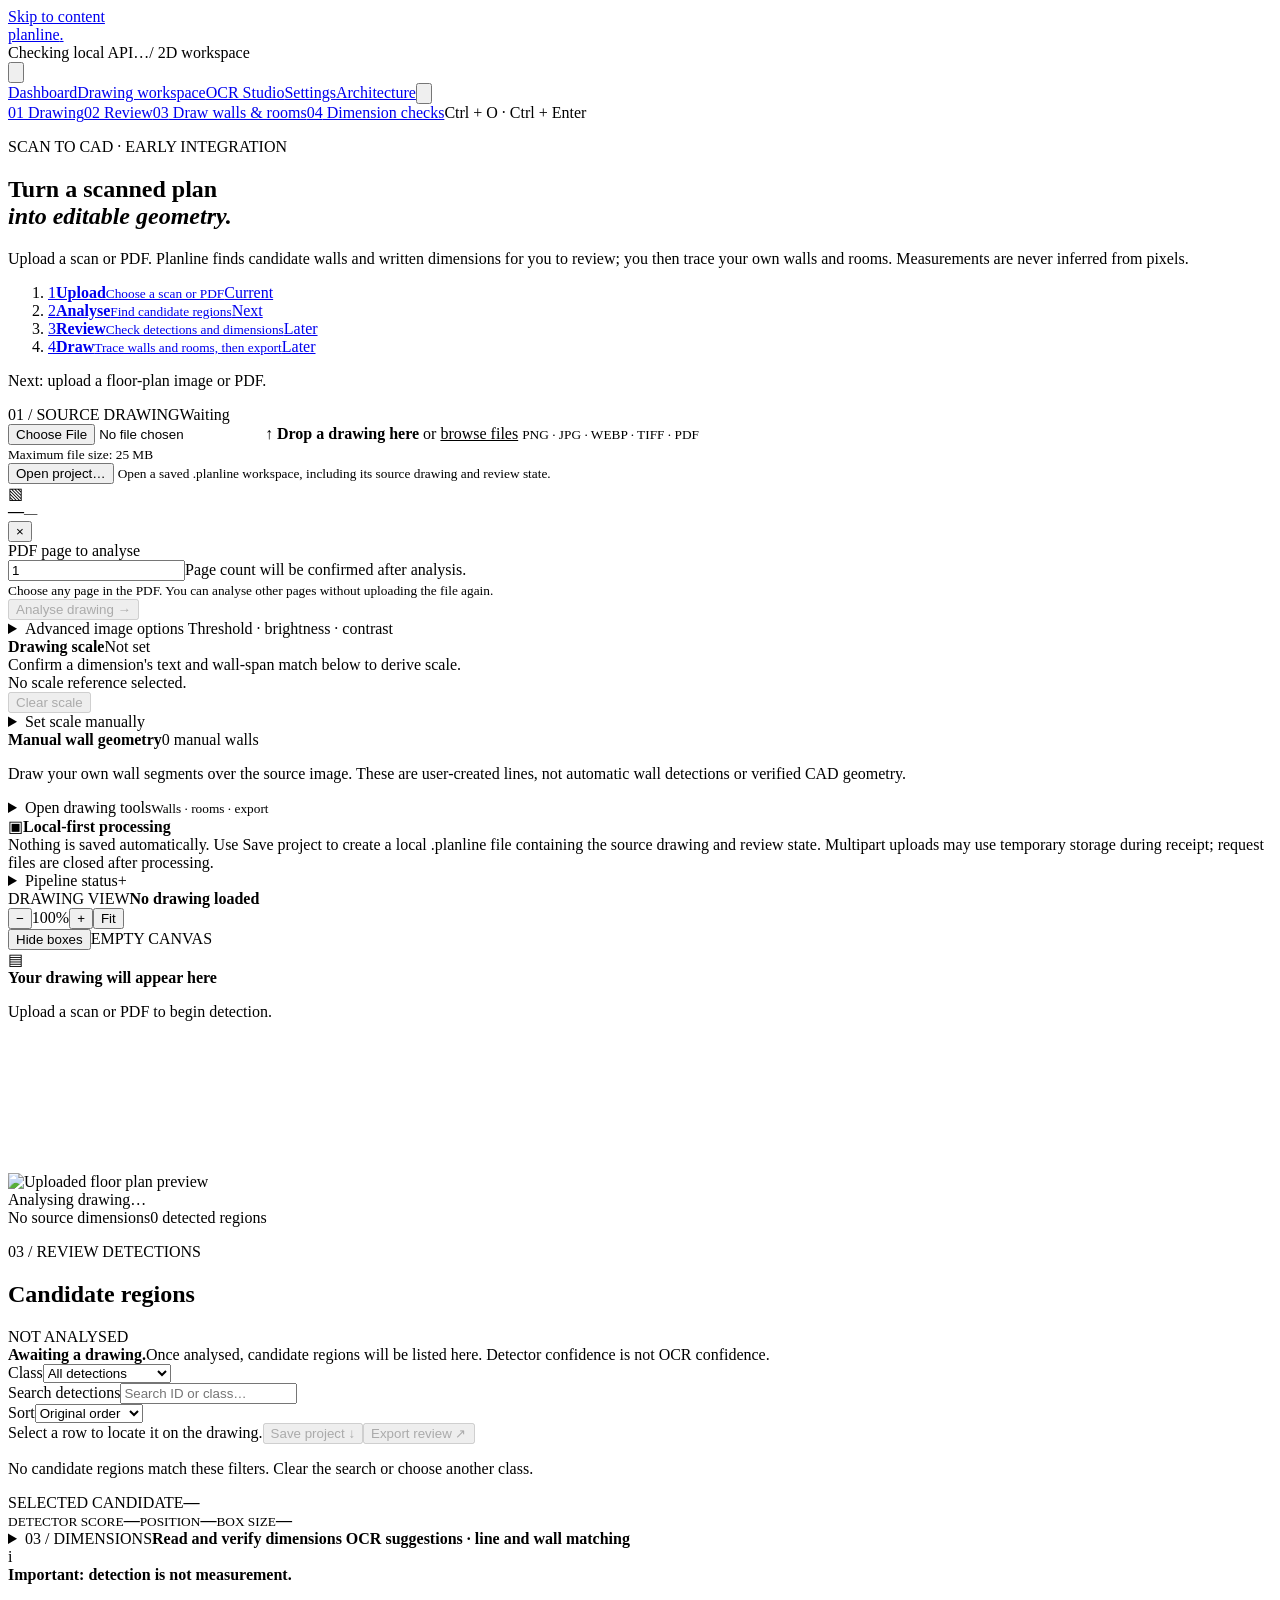
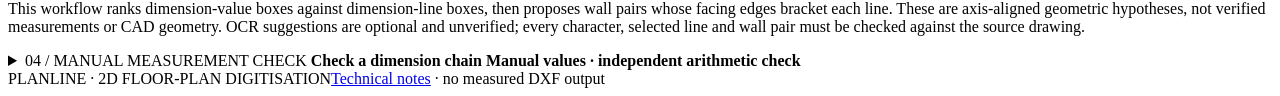
==== web/index.html @ 62b1f318 "ui: align drawing typography and browser theme colour" ====
<!doctype html>
<html lang="en" data-theme="dark">
<head>
  <meta charset="utf-8">
  <meta name="viewport" content="width=device-width, initial-scale=1">
  <meta name="theme-color" content="#151c17">
  <meta name="description" content="Planline drawing workspace: inspect floor-plan scans, review candidate detections, verify dimensions and create manual 2D geometry.">
  <meta name="color-scheme" content="dark light">
  <link rel="icon" type="image/svg+xml" href="/icon.svg">
  <link rel="preconnect" href="https://fonts.googleapis.com">
  <link rel="preconnect" href="https://fonts.gstatic.com" crossorigin>
  <link href="https://fonts.googleapis.com/css2?family=DM+Mono:wght@400;500&family=Manrope:wght@400;500;600;700;800&display=swap" rel="stylesheet">
  <title>Planline — Floor-plan digitiser</title>
<script>
  try {
    document.documentElement.dataset.theme = localStorage.getItem("planline-theme-v2") === "light" ? "light" : "dark";
  } catch (_) {
    document.documentElement.dataset.theme = "dark";
  }
</script>
    <link rel="stylesheet" href="/styles.css">
  <script src="/theme.js" defer></script>
  <script src="/app.js" defer></script>
</head>
<body data-page="drawing">
  <a class="skip-link" href="#mainContent">Skip to content</a>
  <header class="topbar">
    <a class="brand" href="/" aria-label="Planline dashboard"><img class="brand-mark" src="/icon.svg" alt=""><span>planline<span class="brand-dot">.</span></span></a>
    <div class="top-meta"><span class="local-dot" id="apiDot"></span><span id="apiStatus">Checking local API…</span><span class="divider">/</span> 2D workspace</div>
    <button class="nav-menu-toggle" type="button" aria-label="Open navigation" aria-expanded="false" aria-controls="primaryNavigation"><svg viewBox="0 0 24 24" aria-hidden="true"><path d="M4 7h16M4 12h16M4 17h16"/></svg></button>
    <nav class="top-links" id="primaryNavigation" aria-label="Primary navigation"><a class="repo-link" href="/dashboard">Dashboard</a><a class="repo-link active" href="/drawing" aria-current="page">Drawing workspace</a><a class="repo-link" href="/ocr">OCR Studio</a><a class="repo-link" href="/settings">Settings</a><a class="repo-link" href="/architecture">Architecture</a><button id="themeToggle" class="toolbar-button theme-toggle" type="button" aria-label="Switch theme" title="Switch theme" aria-pressed="false"><svg viewBox="0 0 24 24" aria-hidden="true" focusable="false"><path d="M20.2 15.1A8.5 8.5 0 0 1 8.9 3.8 8.7 8.7 0 1 0 20.2 15.1Z"/></svg></button></nav>
  </header>
  <main id="mainContent">
    <nav class="workspace-nav" aria-label="Workspace sections"><a class="workspace-nav-item active" href="#sourceDrawing"><span>01</span> Drawing</a><a class="workspace-nav-item" href="#candidateReview"><span>02</span> Review</a><a class="workspace-nav-item" href="#manualGeometry"><span>03</span> Draw walls &amp; rooms</a><a class="workspace-nav-item" href="#chainChecker"><span>04</span> Dimension checks</a><span class="workspace-nav-hint">Ctrl + O · Ctrl + Enter</span></nav>
    <section class="intro">
      <div><p class="eyebrow">SCAN TO CAD · EARLY INTEGRATION</p><h1>Turn a scanned plan<br><em>into editable geometry.</em></h1></div>
      <p class="intro-copy">Upload a scan or PDF. Planline finds candidate walls and written dimensions for you to review; you then trace your own walls and rooms. Measurements are never inferred from pixels.</p>
    </section>

    <section class="workflow-guide" aria-label="Drawing workflow">
      <ol class="workflow-steps">
        <li><a class="workflow-step is-active" data-step="upload" href="#sourceDrawing" aria-current="step"><span class="workflow-step-number">1</span><span class="workflow-step-copy"><strong>Upload</strong><small>Choose a scan or PDF</small></span><span class="workflow-step-state">Current</span></a></li>
        <li><a class="workflow-step" data-step="analyse" href="#analyzeButton"><span class="workflow-step-number">2</span><span class="workflow-step-copy"><strong>Analyse</strong><small>Find candidate regions</small></span><span class="workflow-step-state">Next</span></a></li>
        <li><a class="workflow-step" data-step="review" href="#candidateReview"><span class="workflow-step-number">3</span><span class="workflow-step-copy"><strong>Review</strong><small>Check detections and dimensions</small></span><span class="workflow-step-state">Later</span></a></li>
        <li><a class="workflow-step" data-step="draw" href="#manualGeometry"><span class="workflow-step-number">4</span><span class="workflow-step-copy"><strong>Draw</strong><small>Trace walls and rooms, then export</small></span><span class="workflow-step-state">Later</span></a></li>
      </ol>
      <p class="workflow-next" id="workflowNext" aria-live="polite">Next: upload a floor-plan image or PDF.</p>
    </section>

    <section class="workspace">
      <aside class="sidebar" id="sourceDrawing">
        <div class="panel-heading"><span>01 / SOURCE DRAWING</span><span class="step-state" id="sourceState">Waiting</span></div>
        <label class="dropzone" id="dropzone" for="fileInput">
          <input id="fileInput" type="file" accept=".png,.jpg,.jpeg,.webp,.tif,.tiff,.pdf,image/*,application/pdf">
          <span class="upload-icon">↑</span>
          <strong>Drop a drawing here</strong>
          <span>or <u>browse files</u></span>
          <small>PNG · JPG · WEBP · TIFF · PDF<br>Maximum file size: 25 MB</small>
        </label>
        <div class="project-controls">
          <button id="openProject" class="toolbar-button" type="button">Open project…</button>
          <input id="projectInput" type="file" accept=".planline,.json,application/json" hidden>
          <small>Open a saved .planline workspace, including its source drawing and review state.</small>
        </div>
        <div class="file-card hidden" id="fileCard"><div class="file-icon">▧</div><div class="file-info"><strong id="fileName">—</strong><small id="fileMeta">—</small></div><button id="removeFile" class="icon-button" type="button" aria-label="Remove drawing">×</button></div>
        <div class="pdf-page-control hidden" id="pdfPageControl">
          <label for="pdfPageNumber">PDF page to analyse</label>
          <div class="pdf-page-input"><input id="pdfPageNumber" type="number" min="1" step="1" value="1" inputmode="numeric"><span id="pdfPageCount">Page count will be confirmed after analysis.</span></div>
          <small>Choose any page in the PDF. You can analyse other pages without uploading the file again.</small>
        </div>
        <button id="analyzeButton" class="primary-button" type="button" disabled>Analyse drawing <span>→</span></button>
        <details class="advanced-options">
          <summary>Advanced image options <span>Threshold · brightness · contrast</span></summary>
        <div class="confidence-control">
          <label for="confidenceThreshold">Detector threshold <output id="confidenceValue">0.25</output></label>
          <input id="confidenceThreshold" type="range" min="0.05" max="0.80" step="0.05" value="0.25">
          <small>Lower values show more candidate boxes. Scores are not calibrated measurement confidence.</small>
        </div>
        <section class="image-cleanup-panel" aria-labelledby="cleanupHeading">
          <div class="cleanup-heading"><strong id="cleanupHeading">Image cleanup</strong><button id="resetImageCleanup" class="toolbar-button" type="button">Reset</button></div>
          <label for="brightnessControl">Brightness <output id="brightnessValue">0</output></label>
          <input id="brightnessControl" type="range" min="-100" max="100" step="5" value="0">
          <label for="contrastControl">Contrast <output id="contrastValue">1.00×</output></label>
          <input id="contrastControl" type="range" min="0.5" max="2" step="0.05" value="1">
          <small>Adjusts pixel intensity before detection and crop generation. It does not rotate, crop or move any coordinates.</small>
        </section>
        </details>
        <section class="calibration-panel" aria-labelledby="calibrationHeading">
          <div class="calibration-heading"><strong id="calibrationHeading">Drawing scale</strong><span class="calibration-state" id="calibrationState">Not set</span></div>
          <output id="calibrationResult" aria-live="polite">Confirm a dimension's text and wall-span match below to derive scale.</output>
          <div class="calibration-points" id="calibrationPoints" aria-live="polite">No scale reference selected.</div>
          <button id="clearCalibration" class="toolbar-button" type="button" disabled>Clear scale</button>
          <details class="manual-calibration">
            <summary>Set scale manually</summary>
            <p>Use this only when no readable written dimension or reliable wall-span match is available.</p>
            <button id="startCalibration" class="toolbar-button" type="button" disabled>Pick two points</button>
            <div class="calibration-inputs">
              <label for="calibrationDistance">Known distance</label>
              <input id="calibrationDistance" type="number" min="0" step="any" inputmode="decimal" placeholder="e.g. 4200">
              <select id="calibrationUnit" aria-label="Calibration distance unit">
                <option value="mm">mm</option><option value="cm">cm</option><option value="m">m</option><option value="in">in</option><option value="ft">ft</option>
              </select>
            </div>
            <div class="calibration-actions">
              <button id="applyCalibration" class="toolbar-button" type="button" disabled>Apply manual scale</button>
            </div>
          </details>
        </section>
        <section class="geometry-panel" id="manualGeometry" aria-labelledby="geometryHeading">
          <div class="geometry-heading"><strong id="geometryHeading">Manual wall geometry</strong><span id="geometryCount">0 manual walls</span></div>
          <p>Draw your own wall segments over the source image. These are user-created lines, not automatic wall detections or verified CAD geometry.</p>
          <details id="geometryDetails" class="geometry-tools-details">
            <summary><span>Open drawing tools</span><small>Walls · rooms · export</small></summary>
          <label class="geometry-snap"><input id="geometrySnap" type="checkbox" checked> Snap to existing manual endpoints and room corners (10 px)</label>
          <div class="geometry-tools">
            <button id="drawWallTool" class="toolbar-button" type="button" disabled>Draw wall</button>
            <button id="selectWallTool" class="toolbar-button active-tool" type="button" disabled>Select</button>
          </div>
          <div class="geometry-tools">
            <button id="undoWall" class="toolbar-button" type="button" disabled>Undo last drawn</button>
            <button id="deleteWall" class="toolbar-button" type="button" disabled>Delete selected</button>
          </div>
          <div class="geometry-tools">
            <button id="clearWalls" class="toolbar-button" type="button" disabled>Clear all</button>
            <button id="exportGeometry" class="toolbar-button" type="button" disabled>Export SVG</button>
            <button id="exportDxf" class="toolbar-button" type="button" disabled>Export DXF</button>
          </div>
          <p class="geometry-export-note">DXF contains only the walls and room outlines you draw. A user-supplied scale is exported as millimetres; without calibration, coordinates are unitless source pixels.</p>
          <output id="wallLength" aria-live="polite">Select a wall to view its length.</output>
          <section class="wall-dimension-check" aria-label="Compare a selected wall with a verified dimension">
            <strong>Check a wall against a written dimension</strong>
            <p>Choose a dimension you have interpreted and verified. This compares it with the selected manual wall using your scale reference; it never changes the wall.</p>
            <label for="wallDimensionSelect">Verified linear dimension<select id="wallDimensionSelect" disabled><option value="">Interpret and verify a dimension first…</option></select></label>
            <div class="wall-dimension-check-controls">
              <label for="wallDimensionTolerance">Tolerance (%)<input id="wallDimensionTolerance" type="number" min="0" max="10" step="0.1" value="1.0"></label>
              <button id="checkWallDimension" class="toolbar-button" type="button" disabled>Compare selected wall</button>
            </div>
            <output id="wallDimensionResult" aria-live="polite">Select a wall, verify an explicit dimension and apply a scale reference to compare them.</output>
          </section>

          <output id="geometryStatus" aria-live="polite">Analyse a drawing to start manually tracing wall segments.</output>
          <div class="room-heading"><strong>Manual room boundaries</strong><span id="roomCount">0 rooms</span></div>
          <p>Click each corner, then finish the outline. Area is only converted to square metres when you apply a scale reference.</p>
          <div class="geometry-tools">
            <button id="drawRoomTool" class="toolbar-button" type="button" disabled>Draw room</button>
            <button id="finishRoom" class="toolbar-button" type="button" disabled>Finish room</button>
          </div>
          <div class="geometry-tools">
            <button id="cancelRoom" class="toolbar-button" type="button" disabled>Cancel outline</button>
            <button id="deleteRoom" class="toolbar-button" type="button" disabled>Delete room</button>
            <button id="clearRooms" class="toolbar-button" type="button" disabled>Clear rooms</button>
          </div>
          <output id="roomArea" aria-live="polite">Select a room to view its area.</output>
          </details>
        </section>
        <div class="privacy-note"><span class="lock">▣</span><span><strong>Local-first processing</strong><br>Nothing is saved automatically. Use Save project to create a local .planline file containing the source drawing and review state. Multipart uploads may use temporary storage during receipt; request files are closed after processing.</span></div>
        <details class="pipeline-details">
          <summary class="panel-heading section-gap"><span>Pipeline status</span><span class="disclosure-mark" aria-hidden="true">+</span></summary>
        <ol class="pipeline">
          <li class="complete"><span class="pipeline-num">01</span><span><b>Image import</b><small>Ready when a file is selected</small></span><i>●</i></li>
          <li id="detectStep"><span class="pipeline-num">02</span><span><b>Object detection</b><small>YOLO candidate regions</small></span><i>○</i></li>
          <li><span class="pipeline-num">03</span><span><b>Dimension OCR</b><small>Automatic local OCR when available · manual verification required</small></span><i>◇</i></li>
          <li><span class="pipeline-num">04</span><span><b>Dimension association</b><small>Ranked line and wall-span candidates · review required</small></span><i>◇</i></li>
          <li><span class="pipeline-num">05</span><span><b>Manual geometry export</b><small>User-drawn walls and rooms to SVG/DXF; no automatic measured reconstruction</small></span><i>◇</i></li>
        </ol>
        </details>
      </aside>

      <section class="drawing-panel">
        <div class="drawing-toolbar"><div><span class="eyebrow">DRAWING VIEW</span><strong id="drawingTitle">No drawing loaded</strong></div><div class="toolbar-actions"><div class="zoom-controls" role="group" aria-label="Drawing zoom"><button id="zoomOut" class="toolbar-button zoom-button" type="button" aria-label="Zoom out">−</button><span id="zoomLevel" aria-live="polite">100%</span><button id="zoomIn" class="toolbar-button zoom-button" type="button" aria-label="Zoom in">+</button><button id="fitView" class="toolbar-button" type="button">Fit</button></div><button id="overlayToggle" class="toolbar-button" type="button">Hide boxes</button><span class="view-tag" id="viewTag">EMPTY CANVAS</span></div></div>
        <div class="canvas-wrap" id="canvasWrap">
          <div class="empty-state" id="emptyState"><div class="paper-icon">▤</div><strong>Your drawing will appear here</strong><p>Upload a scan or PDF to begin detection.</p></div>
          <img id="previewImage" alt="Uploaded floor plan preview" class="hidden">
          <canvas id="overlay" class="hidden"></canvas>
          <div class="canvas-loader hidden" id="loader"><span></span>Analysing drawing…</div>
        </div>
        <div class="drawing-footer"><span id="imageDimensions">No source dimensions</span><span id="detectionCount">0 detected regions</span></div>
      </section>
    </section>

    <section class="results" id="candidateReview">
      <div class="results-head"><div><p class="eyebrow">03 / REVIEW DETECTIONS</p><h2>Candidate regions</h2></div><span class="result-status" id="resultStatus">NOT ANALYSED</span></div>
      <div class="notice" id="notice"><b>Awaiting a drawing.</b><span>Once analysed, candidate regions will be listed here. Detector confidence is not OCR confidence.</span></div>
      <div class="summary hidden" id="summary"></div>
      <div class="review-toolbar"><div class="review-filter"><label for="classFilter">Class</label><select id="classFilter"><option value="all">All detections</option><option value="wall">Walls</option><option value="dimension_line">Dimension lines</option><option value="dimension_value">Dimension values</option></select></div><div class="review-search"><label class="sr-only" for="detectionSearch">Search detections</label><input id="detectionSearch" type="search" placeholder="Search ID or class…" autocomplete="off"></div><div class="review-sort"><label for="detectionSort">Sort</label><select id="detectionSort"><option value="original">Original order</option><option value="confidence">Highest score</option><option value="size">Largest region</option></select></div><span class="review-hint">Select a row to locate it on the drawing.</span><button id="saveProject" class="toolbar-button" type="button" disabled>Save project ↓</button><button id="exportReview" class="toolbar-button" type="button" disabled>Export review ↗</button></div><div class="detection-list" id="detectionList"></div><p id="noDetectionMatches" class="no-detection-matches hidden">No candidate regions match these filters. Clear the search or choose another class.</p><aside id="selectedDetection" class="selected-detection hidden" aria-live="polite"><div><span class="eyebrow">SELECTED CANDIDATE</span><strong id="selectedDetectionName">—</strong></div><div class="selected-detection-metrics"><span><small>DETECTOR SCORE</small><b id="selectedDetectionScore">—</b></span><span><small>POSITION</small><b id="selectedDetectionPosition">—</b></span><span><small>BOX SIZE</small><b id="selectedDetectionSize">—</b></span></div></aside>
      <details class="text-review hidden" id="dimensionTextReview">
        <summary><span class="eyebrow">03 / DIMENSIONS</span><strong>Read and verify dimensions <span class="summary-hint">OCR suggestions · line and wall matching</span></strong></summary>
        <div class="ocr-assist-controls">
          <button id="runOcrButton" class="toolbar-button" type="button" disabled>Run OCR again</button>
          <output id="ocrAssistStatus" aria-live="polite">Checking optional OCR runtime…</output>
          <details class="ocr-options">
            <summary>Recognition settings</summary>
            <label for="ocrModelSelect">Recognition model</label>
            <select id="ocrModelSelect"><option value="base:PP-OCRv5_mobile_rec">PP-OCRv5 mobile · base</option></select>
            <label for="ocrDeviceSelect">Device</label>
            <select id="ocrDeviceSelect">
              <option value="cpu">CPU</option>
              <option value="gpu:0">GPU (requires a compatible Paddle GPU runtime)</option>
            </select>
          </details>
        </div>
        <details class="dataset-capture-details">
          <summary>Save verified crops for OCR training</summary>
          <section class="dataset-capture-panel" aria-label="Save reviewed dimension crops to OCR training data">
            <div class="dataset-capture-heading"><strong>Training dataset</strong><a href="/ocr">Manage datasets ↗</a></div>
            <div class="dataset-capture-fields">
              <label for="drawingDatasetSelect">OCR dataset<select id="drawingDatasetSelect"><option value="">Loading local datasets…</option></select></label>
              <label for="drawingSourceId">Source drawing ID<input id="drawingSourceId" type="text" maxlength="128" placeholder="Drawing filename"></label>
              <label for="drawingWriterId">Writer ID (optional)<input id="drawingWriterId" type="text" maxlength="128" placeholder="Reuse for the same handwriting author"></label>
            </div>
            <output id="datasetCaptureStatus" aria-live="polite">Only individually verified crops are saved. The full drawing stays in the current workspace.</output>
          </section>
        </details>
        <p class="dimension-interpreter-note">OCR reads each detected dimension and proposes its line and wall span. Check the text and match, then confirm them.</p>
        <div id="dimensionTextItems" class="dimension-text-items"></div>
      </details>
      <div class="limitations"><div class="limitation-mark">i</div><div><strong>Important: detection is not measurement.</strong><p>This workflow ranks dimension-value boxes against dimension-line boxes, then proposes wall pairs whose facing edges bracket each line. These are axis-aligned geometric hypotheses, not verified measurements or CAD geometry. OCR suggestions are optional and unverified; every character, selected line and wall pair must be checked against the source drawing.</p></div></div>
    </section>
    <details class="chain-checker" id="chainChecker">
      <summary>
        <span class="eyebrow">04 / MANUAL MEASUREMENT CHECK</span>
        <strong>Check a dimension chain <span class="summary-hint">Manual values · independent arithmetic check</span></strong>
      </summary>
      <div class="chain-content">
        <p class="chain-explainer">Enter values you have read from the drawing to check their arithmetic. If exactly one segment is blank, Planline can calculate a proposed remainder from the verified overall dimension and verified known segments. You must review and confirm it; it is not an OCR reading or a verified measurement.</p>
        <div class="chain-segments-heading"><strong>Segment dimensions</strong><button id="addSegment" class="toolbar-button" type="button">＋ Add segment</button></div>
        <div id="chainSegments" class="chain-segments">
          <div class="chain-segment-row">
            <label class="chain-value-label">Segment 1 <input class="segment-value" type="number" min="0" step="any" inputmode="decimal" placeholder="Enter value"></label>
            <label class="chain-verify-label"><input class="segment-verified" type="checkbox"> Verified</label>
            <button class="remove-segment toolbar-button" type="button" aria-label="Remove segment 1" disabled>×</button>
          </div>
        </div>
        <div class="chain-overall-grid">
          <label>Overall dimension <input id="overallValue" type="number" min="0" step="any" inputmode="decimal" placeholder="Enter overall value"></label>
          <label>Unit <select id="chainUnit"><option value="mm">mm</option><option value="cm">cm</option><option value="m">m</option><option value="in">in</option><option value="ft">ft</option></select></label>
          <label>Tolerance (same unit) <input id="chainTolerance" type="number" min="0" step="any" value="0" inputmode="decimal"></label>
          <label class="chain-verify-label overall-verify"><input id="overallVerified" type="checkbox"> Overall verified</label>
        </div>
        <button id="checkChain" class="primary-button chain-submit" type="button">Check dimension chain <span>→</span></button>
        <div id="chainResult" class="chain-result hidden" aria-live="polite"></div>
      </div>
    </details>
    <footer><span>PLANLINE · 2D FLOOR-PLAN DIGITISATION</span><span><a href="/architecture">Technical notes</a> · no measured DXF output</span></footer>
  </main>
</body>
</html>
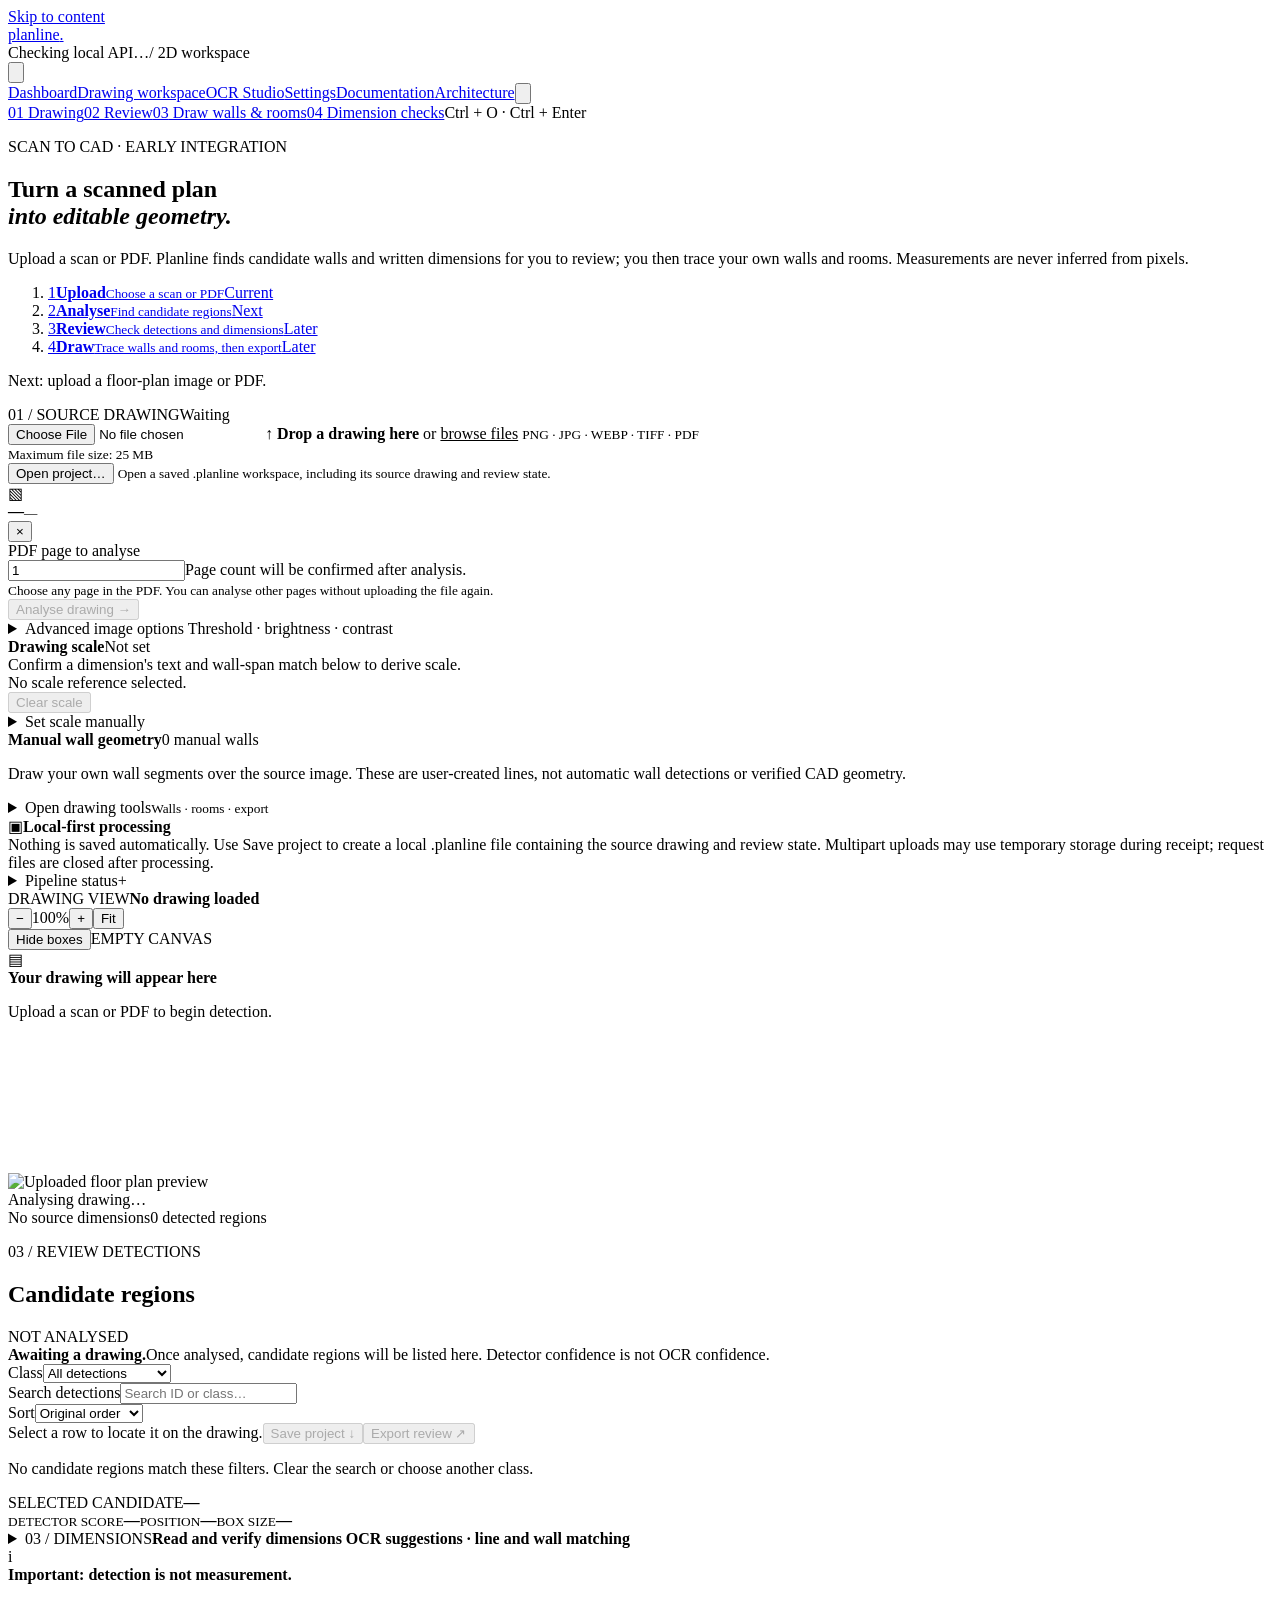
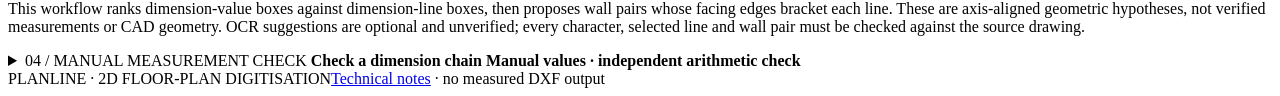
==== commit 338c5961: "fix(nav): expose documentation from every workspace" ====
--- a/web/index.html
+++ b/web/index.html
@@ -28,7 +28,7 @@
     <a class="brand" href="/" aria-label="Planline dashboard"><img class="brand-mark" src="/icon.svg" alt=""><span>planline<span class="brand-dot">.</span></span></a>
     <div class="top-meta"><span class="local-dot" id="apiDot"></span><span id="apiStatus">Checking local API…</span><span class="divider">/</span> 2D workspace</div>
     <button class="nav-menu-toggle" type="button" aria-label="Open navigation" aria-expanded="false" aria-controls="primaryNavigation"><svg viewBox="0 0 24 24" aria-hidden="true"><path d="M4 7h16M4 12h16M4 17h16"/></svg></button>
-    <nav class="top-links" id="primaryNavigation" aria-label="Primary navigation"><a class="repo-link" href="/dashboard">Dashboard</a><a class="repo-link active" href="/drawing" aria-current="page">Drawing workspace</a><a class="repo-link" href="/ocr">OCR Studio</a><a class="repo-link" href="/settings">Settings</a><a class="repo-link" href="/architecture">Architecture</a><button id="themeToggle" class="toolbar-button theme-toggle" type="button" aria-label="Switch theme" title="Switch theme" aria-pressed="false"><svg viewBox="0 0 24 24" aria-hidden="true" focusable="false"><path d="M20.2 15.1A8.5 8.5 0 0 1 8.9 3.8 8.7 8.7 0 1 0 20.2 15.1Z"/></svg></button></nav>
+    <nav class="top-links" id="primaryNavigation" aria-label="Primary navigation"><a class="repo-link" href="/dashboard">Dashboard</a><a class="repo-link active" href="/drawing" aria-current="page">Drawing workspace</a><a class="repo-link" href="/ocr">OCR Studio</a><a class="repo-link" href="/settings">Settings</a><a class="repo-link" href="/documentation">Documentation</a><a class="repo-link" href="/architecture">Architecture</a><button id="themeToggle" class="toolbar-button theme-toggle" type="button" aria-label="Switch theme" title="Switch theme" aria-pressed="false"><svg viewBox="0 0 24 24" aria-hidden="true" focusable="false"><path d="M20.2 15.1A8.5 8.5 0 0 1 8.9 3.8 8.7 8.7 0 1 0 20.2 15.1Z"/></svg></button></nav>
   </header>
   <main id="mainContent">
     <nav class="workspace-nav" aria-label="Workspace sections"><a class="workspace-nav-item active" href="#sourceDrawing"><span>01</span> Drawing</a><a class="workspace-nav-item" href="#candidateReview"><span>02</span> Review</a><a class="workspace-nav-item" href="#manualGeometry"><span>03</span> Draw walls &amp; rooms</a><a class="workspace-nav-item" href="#chainChecker"><span>04</span> Dimension checks</a><span class="workspace-nav-hint">Ctrl + O · Ctrl + Enter</span></nav>
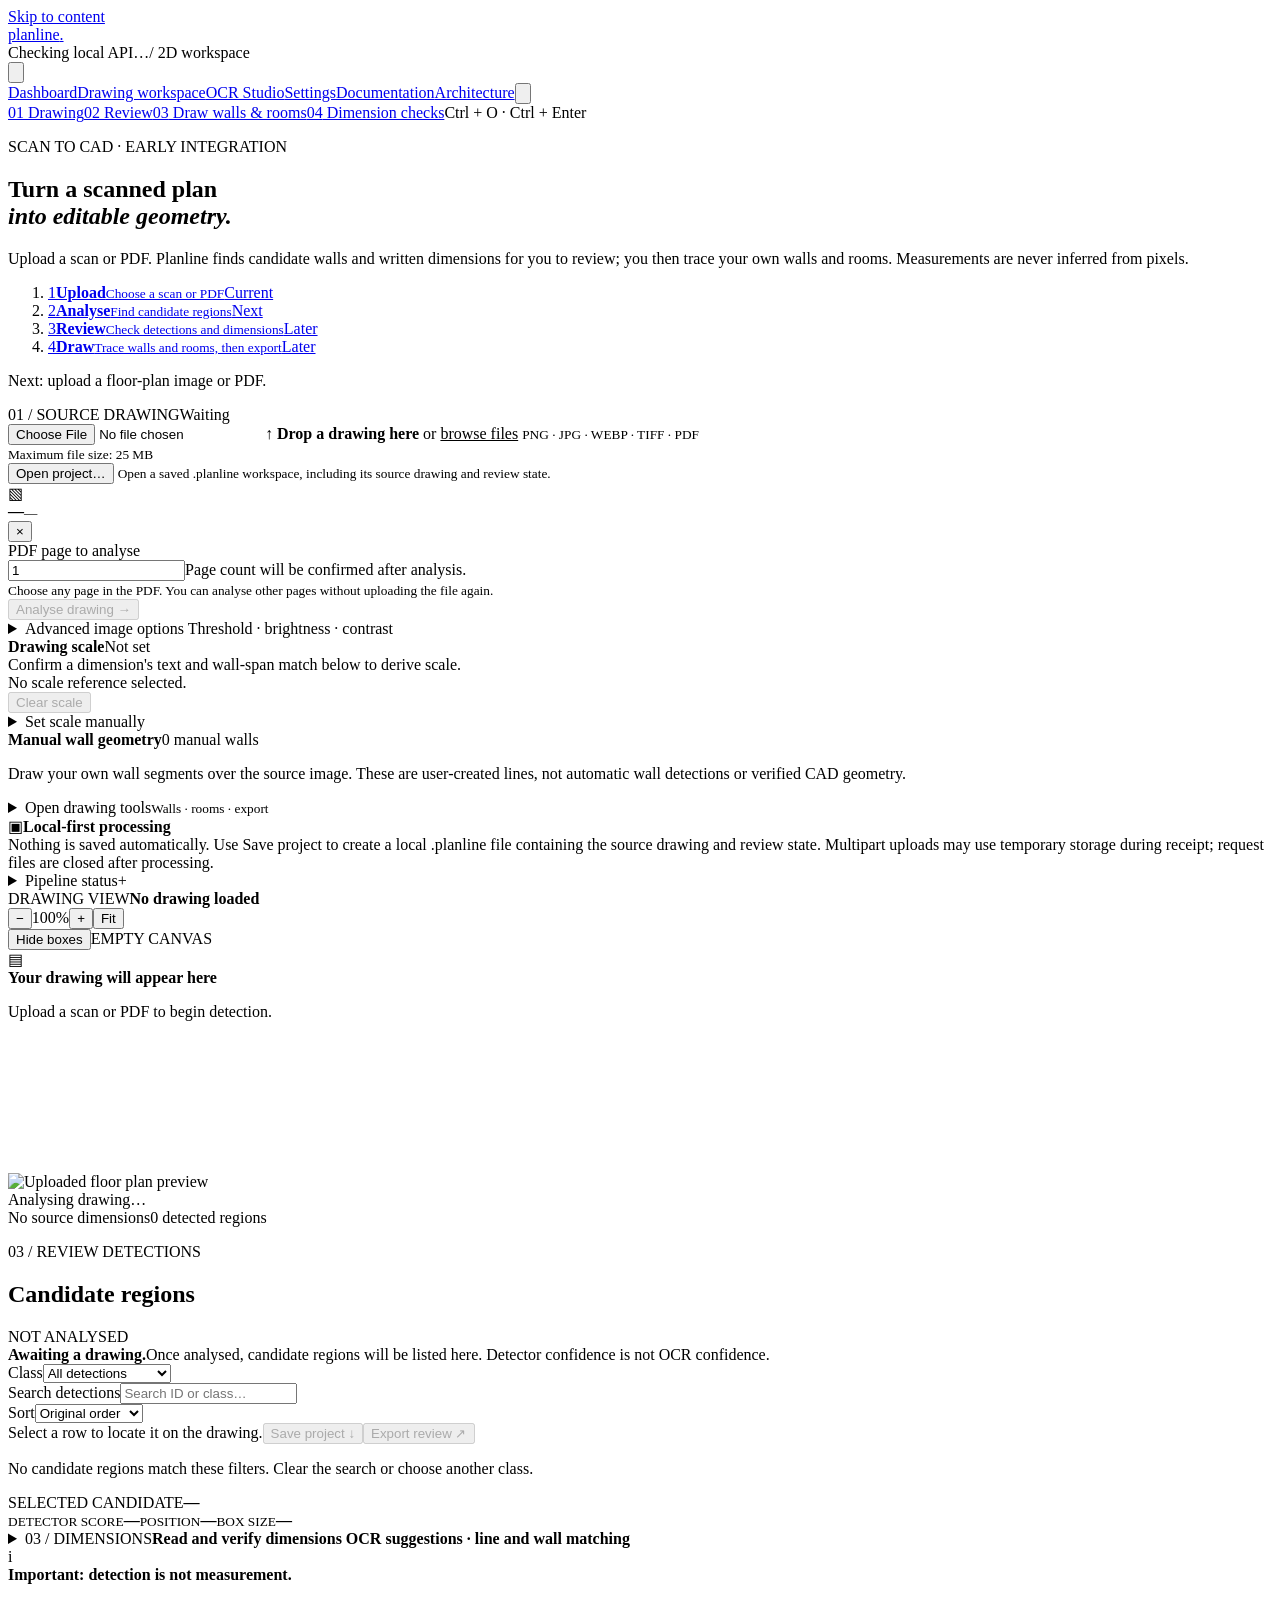
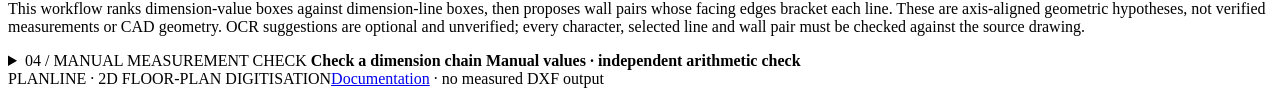
==== commit 20c450be: "fix(nav): point workspace footers to documentation hub" ====
--- a/web/index.html
+++ b/web/index.html
@@ -241,7 +241,7 @@
         <div id="chainResult" class="chain-result hidden" aria-live="polite"></div>
       </div>
     </details>
-    <footer><span>PLANLINE · 2D FLOOR-PLAN DIGITISATION</span><span><a href="/architecture">Technical notes</a> · no measured DXF output</span></footer>
+    <footer><span>PLANLINE · 2D FLOOR-PLAN DIGITISATION</span><span><a href="/documentation">Documentation</a> · no measured DXF output</span></footer>
   </main>
 </body>
 </html>
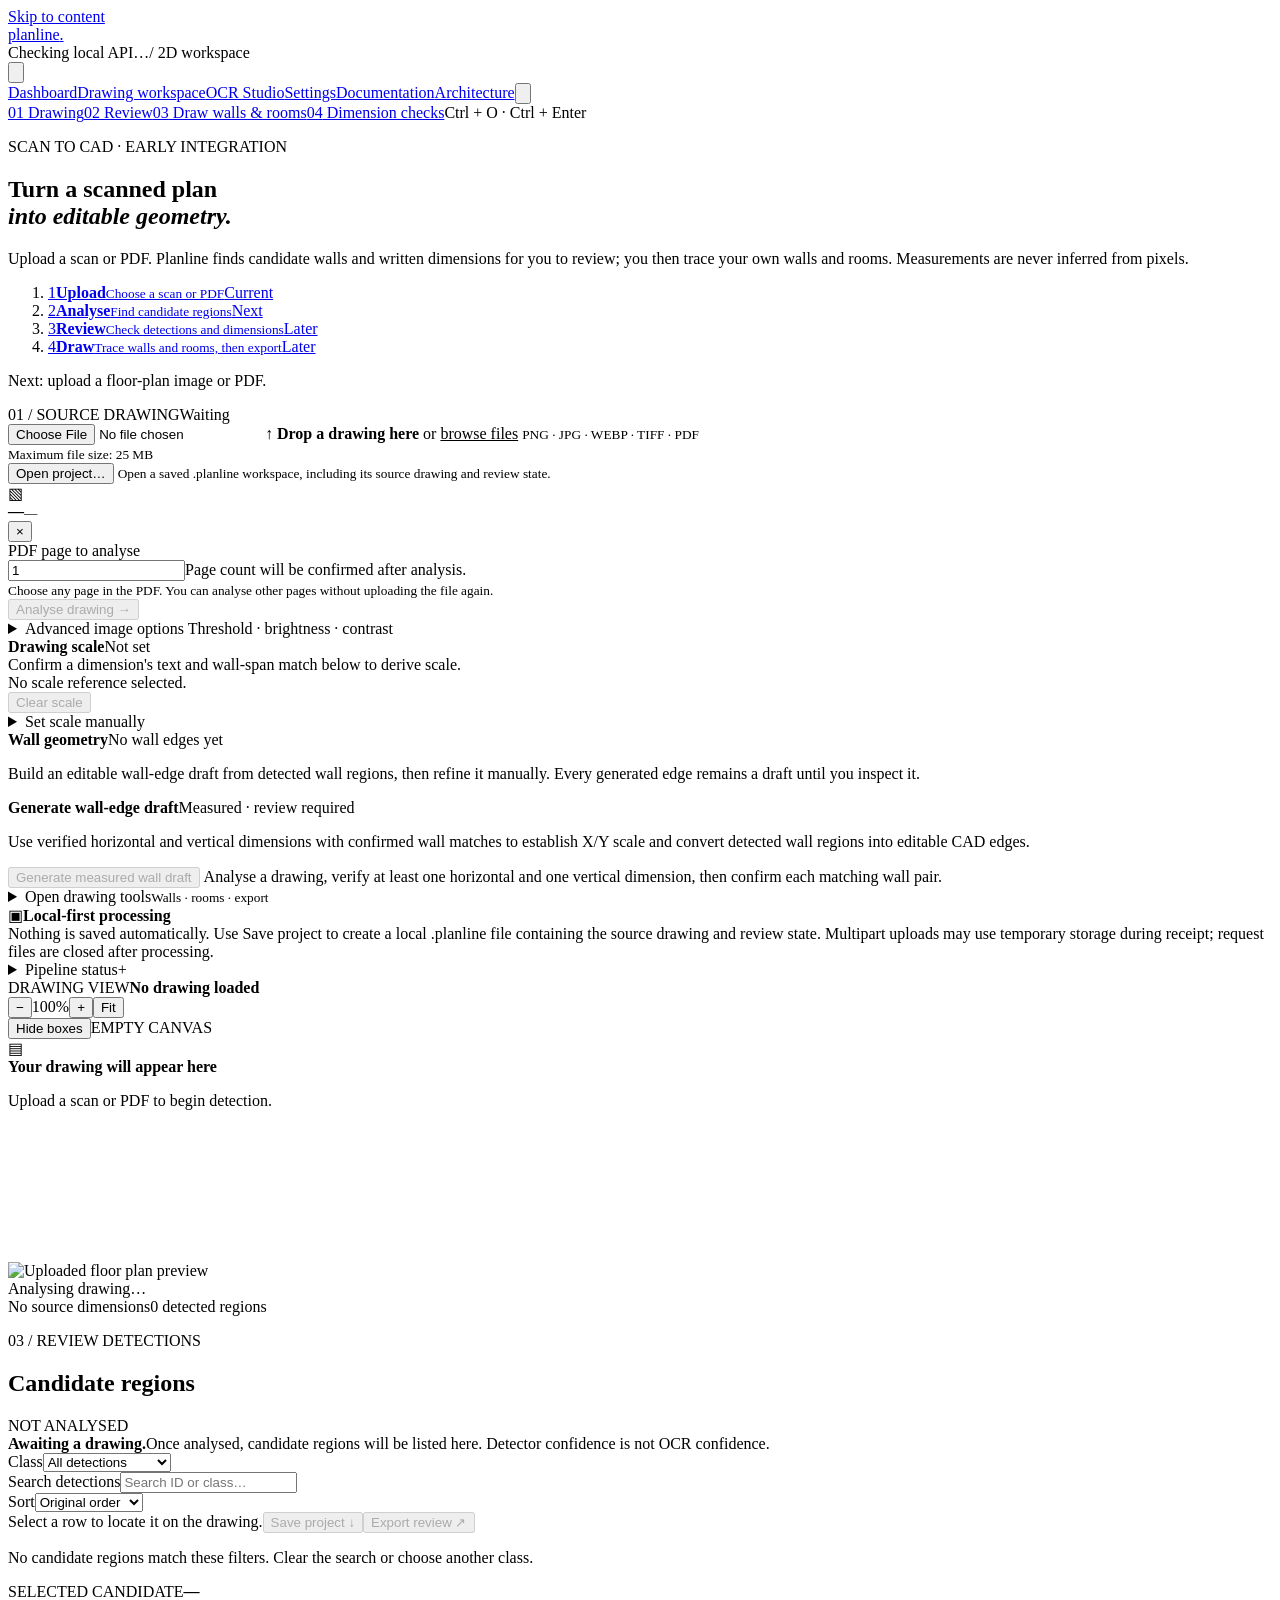
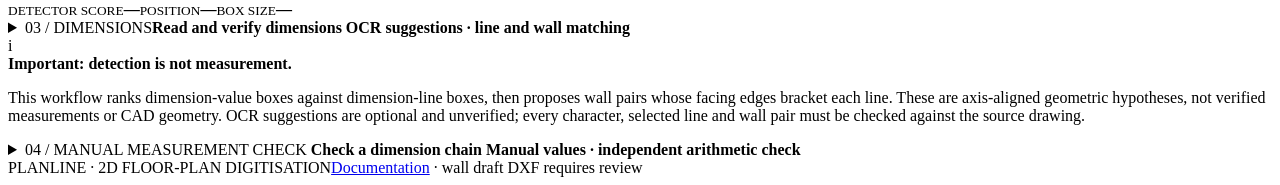
==== commit c873ad10: "feat(ui): add dimension-driven wall draft workflow" ====
--- a/web/index.html
+++ b/web/index.html
@@ -107,8 +107,14 @@
           </details>
         </section>
         <section class="geometry-panel" id="manualGeometry" aria-labelledby="geometryHeading">
-          <div class="geometry-heading"><strong id="geometryHeading">Manual wall geometry</strong><span id="geometryCount">0 manual walls</span></div>
-          <p>Draw your own wall segments over the source image. These are user-created lines, not automatic wall detections or verified CAD geometry.</p>
+          <div class="geometry-heading"><strong id="geometryHeading">Wall geometry</strong><span id="geometryCount">No wall edges yet</span></div>
+          <p>Build an editable wall-edge draft from detected wall regions, then refine it manually. Every generated edge remains a draft until you inspect it.</p>
+          <section class="reconstruction-panel" aria-label="Generate dimension-driven wall draft">
+            <div class="reconstruction-panel-heading"><strong>Generate wall-edge draft</strong><span>Measured · review required</span></div>
+            <p>Use verified horizontal and vertical dimensions with confirmed wall matches to establish X/Y scale and convert detected wall regions into editable CAD edges.</p>
+            <button id="reconstructWalls" class="toolbar-button" type="button" disabled>Generate measured wall draft</button>
+            <output id="reconstructionStatus" aria-live="polite">Analyse a drawing, verify at least one horizontal and one vertical dimension, then confirm each matching wall pair.</output>
+          </section>
           <details id="geometryDetails" class="geometry-tools-details">
             <summary><span>Open drawing tools</span><small>Walls · rooms · export</small></summary>
           <label class="geometry-snap"><input id="geometrySnap" type="checkbox" checked> Snap to existing manual endpoints and room corners (10 px)</label>
@@ -125,7 +131,7 @@
             <button id="exportGeometry" class="toolbar-button" type="button" disabled>Export SVG</button>
             <button id="exportDxf" class="toolbar-button" type="button" disabled>Export DXF</button>
           </div>
-          <p class="geometry-export-note">DXF contains only the walls and room outlines you draw. A user-supplied scale is exported as millimetres; without calibration, coordinates are unitless source pixels.</p>
+          <p class="geometry-export-note">DXF contains your manually drawn geometry and any generated wall-edge draft on a separate DETECTED_WALL_DRAFT layer. Reconstructed drafts use separate X/Y scales from confirmed dimensions; manual-only drawings use the scale reference shown above.</p>
           <output id="wallLength" aria-live="polite">Select a wall to view its length.</output>
           <section class="wall-dimension-check" aria-label="Compare a selected wall with a verified dimension">
             <strong>Check a wall against a written dimension</strong>
@@ -161,7 +167,7 @@
           <li id="detectStep"><span class="pipeline-num">02</span><span><b>Object detection</b><small>YOLO candidate regions</small></span><i>○</i></li>
           <li><span class="pipeline-num">03</span><span><b>Dimension OCR</b><small>Automatic local OCR when available · manual verification required</small></span><i>◇</i></li>
           <li><span class="pipeline-num">04</span><span><b>Dimension association</b><small>Ranked line and wall-span candidates · review required</small></span><i>◇</i></li>
-          <li><span class="pipeline-num">05</span><span><b>Manual geometry export</b><small>User-drawn walls and rooms to SVG/DXF; no automatic measured reconstruction</small></span><i>◇</i></li>
+          <li><span class="pipeline-num">05</span><span><b>Wall-edge draft</b><small>Confirmed dimensions constrain editable detected wall edges; review is still required</small></span><i>◇</i></li>
         </ol>
         </details>
       </aside>
@@ -241,7 +247,7 @@
         <div id="chainResult" class="chain-result hidden" aria-live="polite"></div>
       </div>
     </details>
-    <footer><span>PLANLINE · 2D FLOOR-PLAN DIGITISATION</span><span><a href="/documentation">Documentation</a> · no measured DXF output</span></footer>
+    <footer><span>PLANLINE · 2D FLOOR-PLAN DIGITISATION</span><span><a href="/documentation">Documentation</a> · wall draft DXF requires review</span></footer>
   </main>
 </body>
 </html>
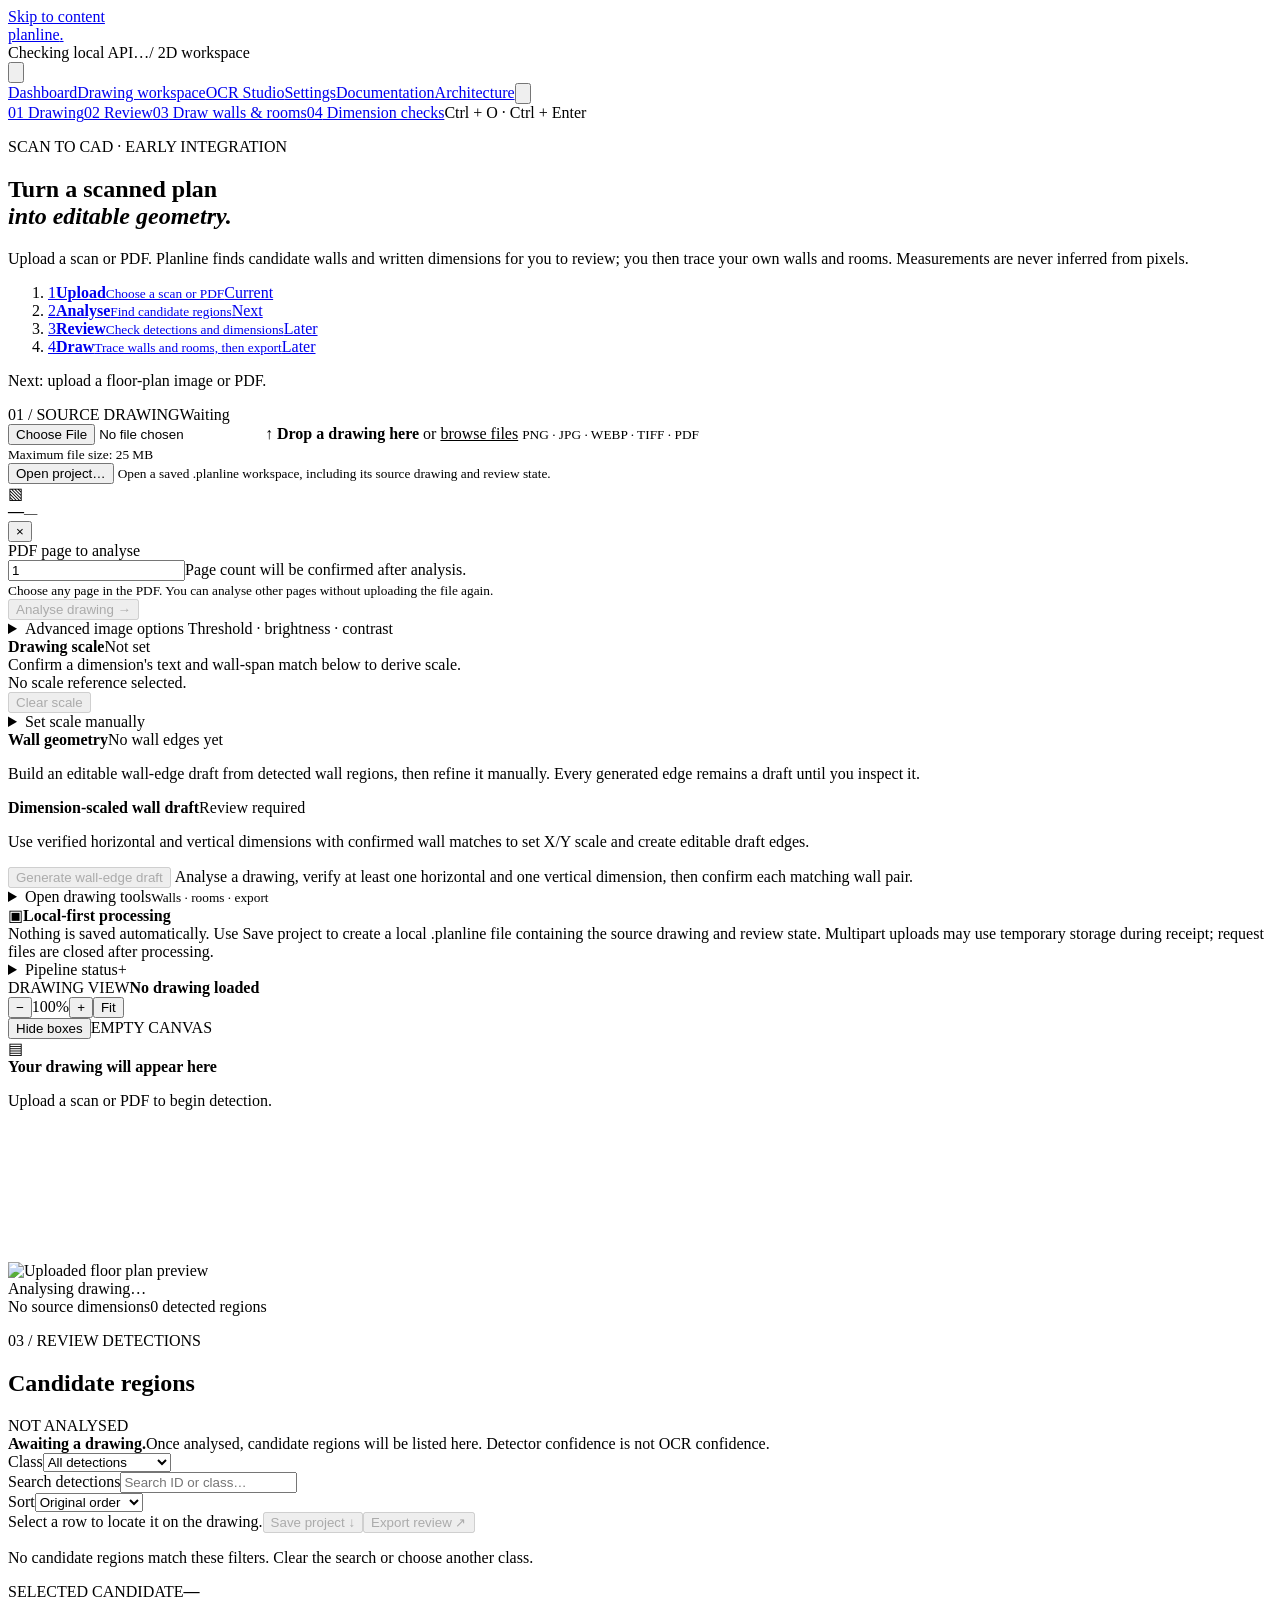
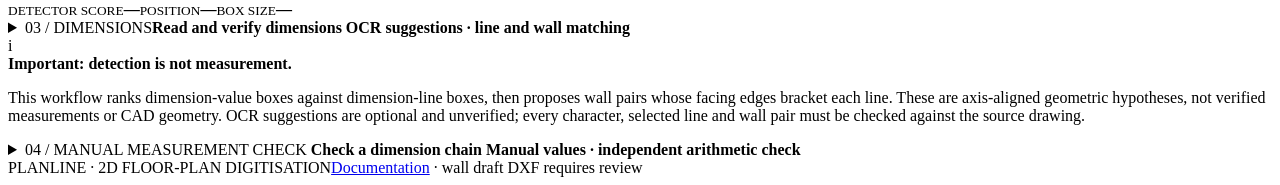
==== commit 58af7908: "ui(drawing): clarify dimension-scaled draft workflow" ====
--- a/web/index.html
+++ b/web/index.html
@@ -110,9 +110,9 @@
           <div class="geometry-heading"><strong id="geometryHeading">Wall geometry</strong><span id="geometryCount">No wall edges yet</span></div>
           <p>Build an editable wall-edge draft from detected wall regions, then refine it manually. Every generated edge remains a draft until you inspect it.</p>
           <section class="reconstruction-panel" aria-label="Generate dimension-driven wall draft">
-            <div class="reconstruction-panel-heading"><strong>Generate wall-edge draft</strong><span>Measured · review required</span></div>
-            <p>Use verified horizontal and vertical dimensions with confirmed wall matches to establish X/Y scale and convert detected wall regions into editable CAD edges.</p>
-            <button id="reconstructWalls" class="toolbar-button" type="button" disabled>Generate measured wall draft</button>
+            <div class="reconstruction-panel-heading"><strong>Dimension-scaled wall draft</strong><span>Review required</span></div>
+            <p>Use verified horizontal and vertical dimensions with confirmed wall matches to set X/Y scale and create editable draft edges.</p>
+            <button id="reconstructWalls" class="toolbar-button" type="button" disabled>Generate wall-edge draft</button>
             <output id="reconstructionStatus" aria-live="polite">Analyse a drawing, verify at least one horizontal and one vertical dimension, then confirm each matching wall pair.</output>
           </section>
           <details id="geometryDetails" class="geometry-tools-details">
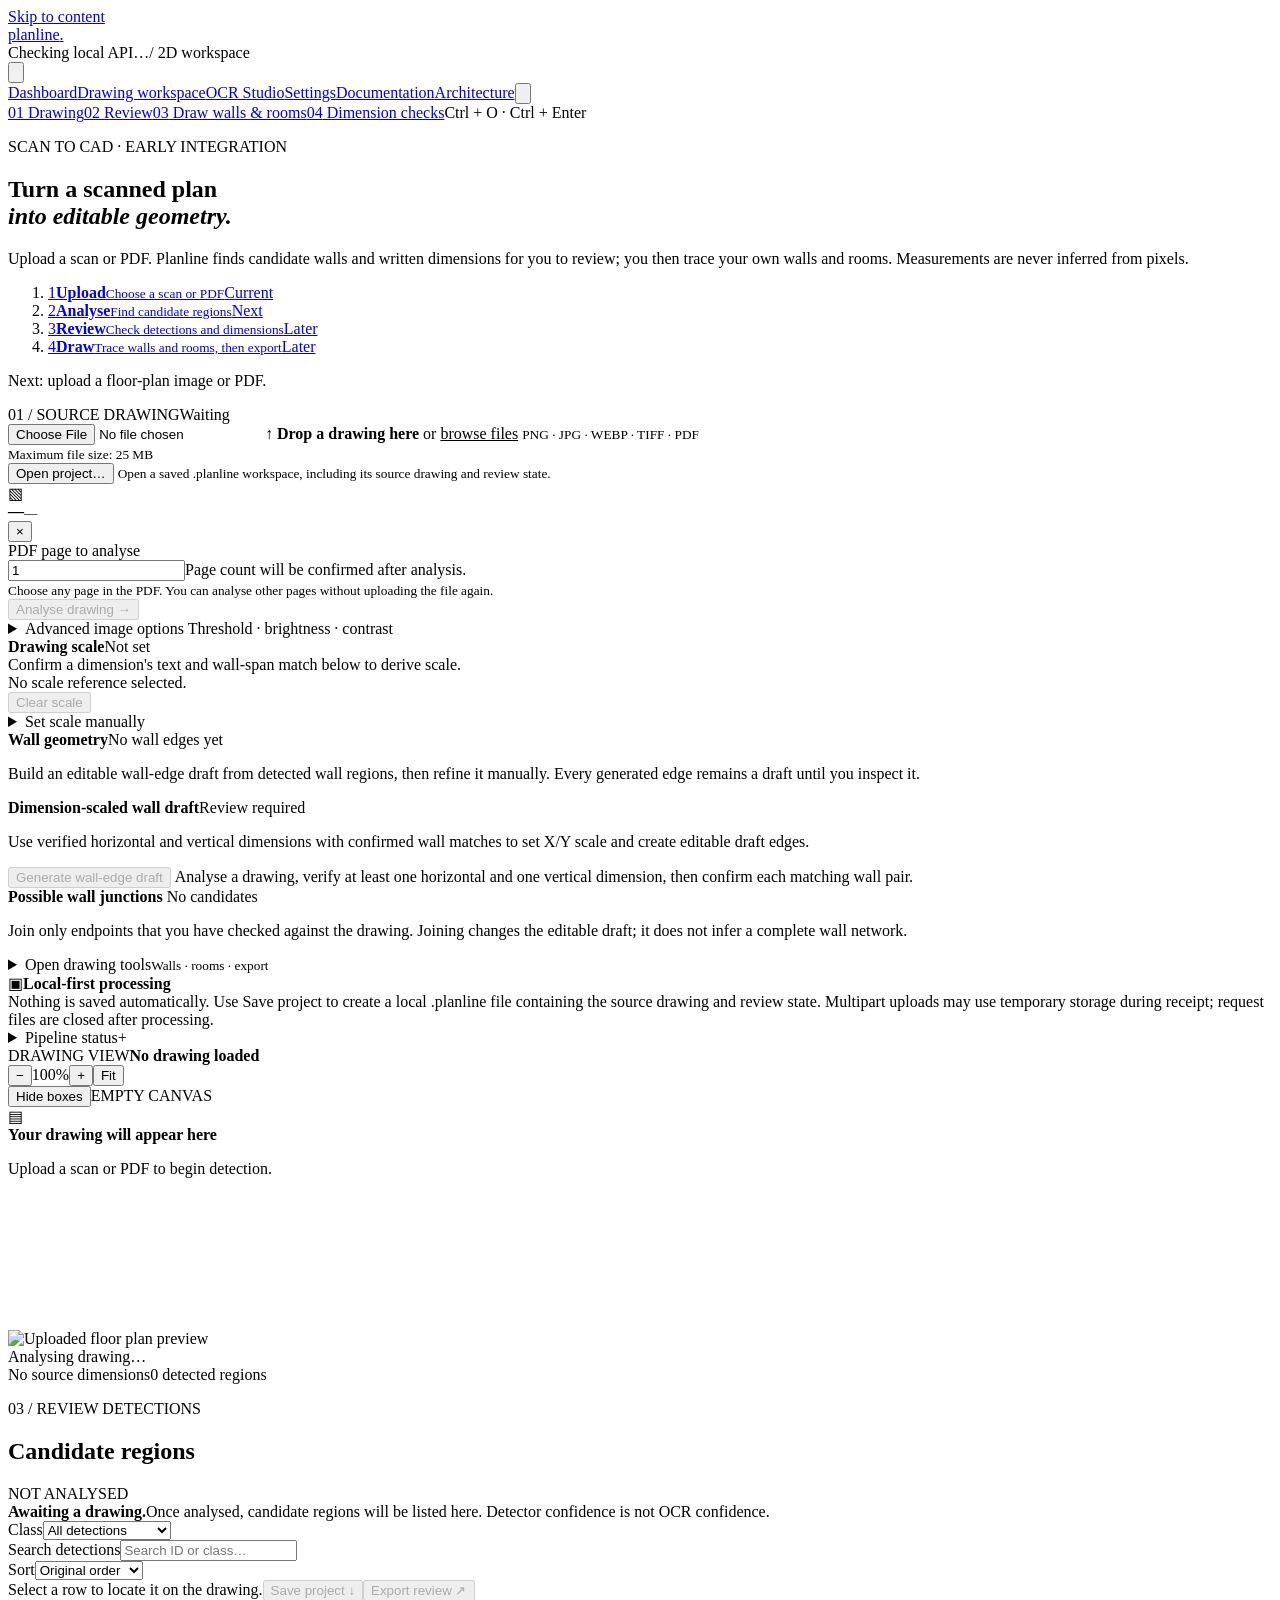
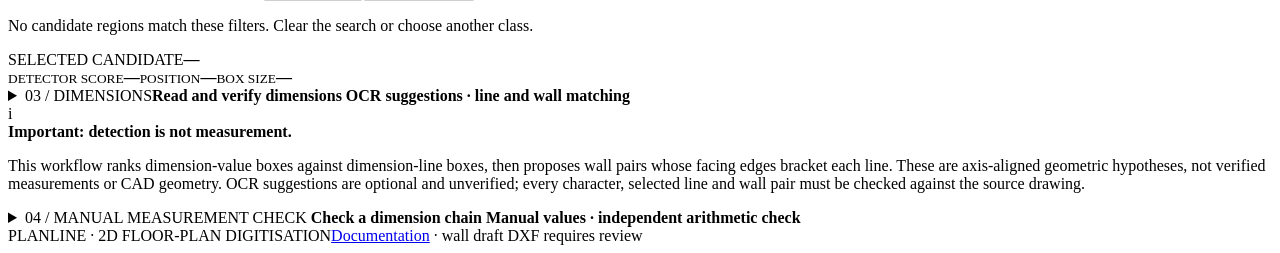
==== commit 77589b10: "feat(ui): add review panel for wall junction candidates" ====
--- a/web/index.html
+++ b/web/index.html
@@ -114,6 +114,14 @@
             <p>Use verified horizontal and vertical dimensions with confirmed wall matches to set X/Y scale and create editable draft edges.</p>
             <button id="reconstructWalls" class="toolbar-button" type="button" disabled>Generate wall-edge draft</button>
             <output id="reconstructionStatus" aria-live="polite">Analyse a drawing, verify at least one horizontal and one vertical dimension, then confirm each matching wall pair.</output>
+            <section id="junctionReview" class="junction-review hidden" aria-label="Review possible wall junctions">
+              <div class="junction-review-heading">
+                <strong>Possible wall junctions</strong>
+                <span id="junctionReviewSummary">No candidates</span>
+              </div>
+              <p>Join only endpoints that you have checked against the drawing. Joining changes the editable draft; it does not infer a complete wall network.</p>
+              <div id="junctionCandidateList" class="junction-candidate-list"></div>
+            </section>
           </section>
           <details id="geometryDetails" class="geometry-tools-details">
             <summary><span>Open drawing tools</span><small>Walls · rooms · export</small></summary>
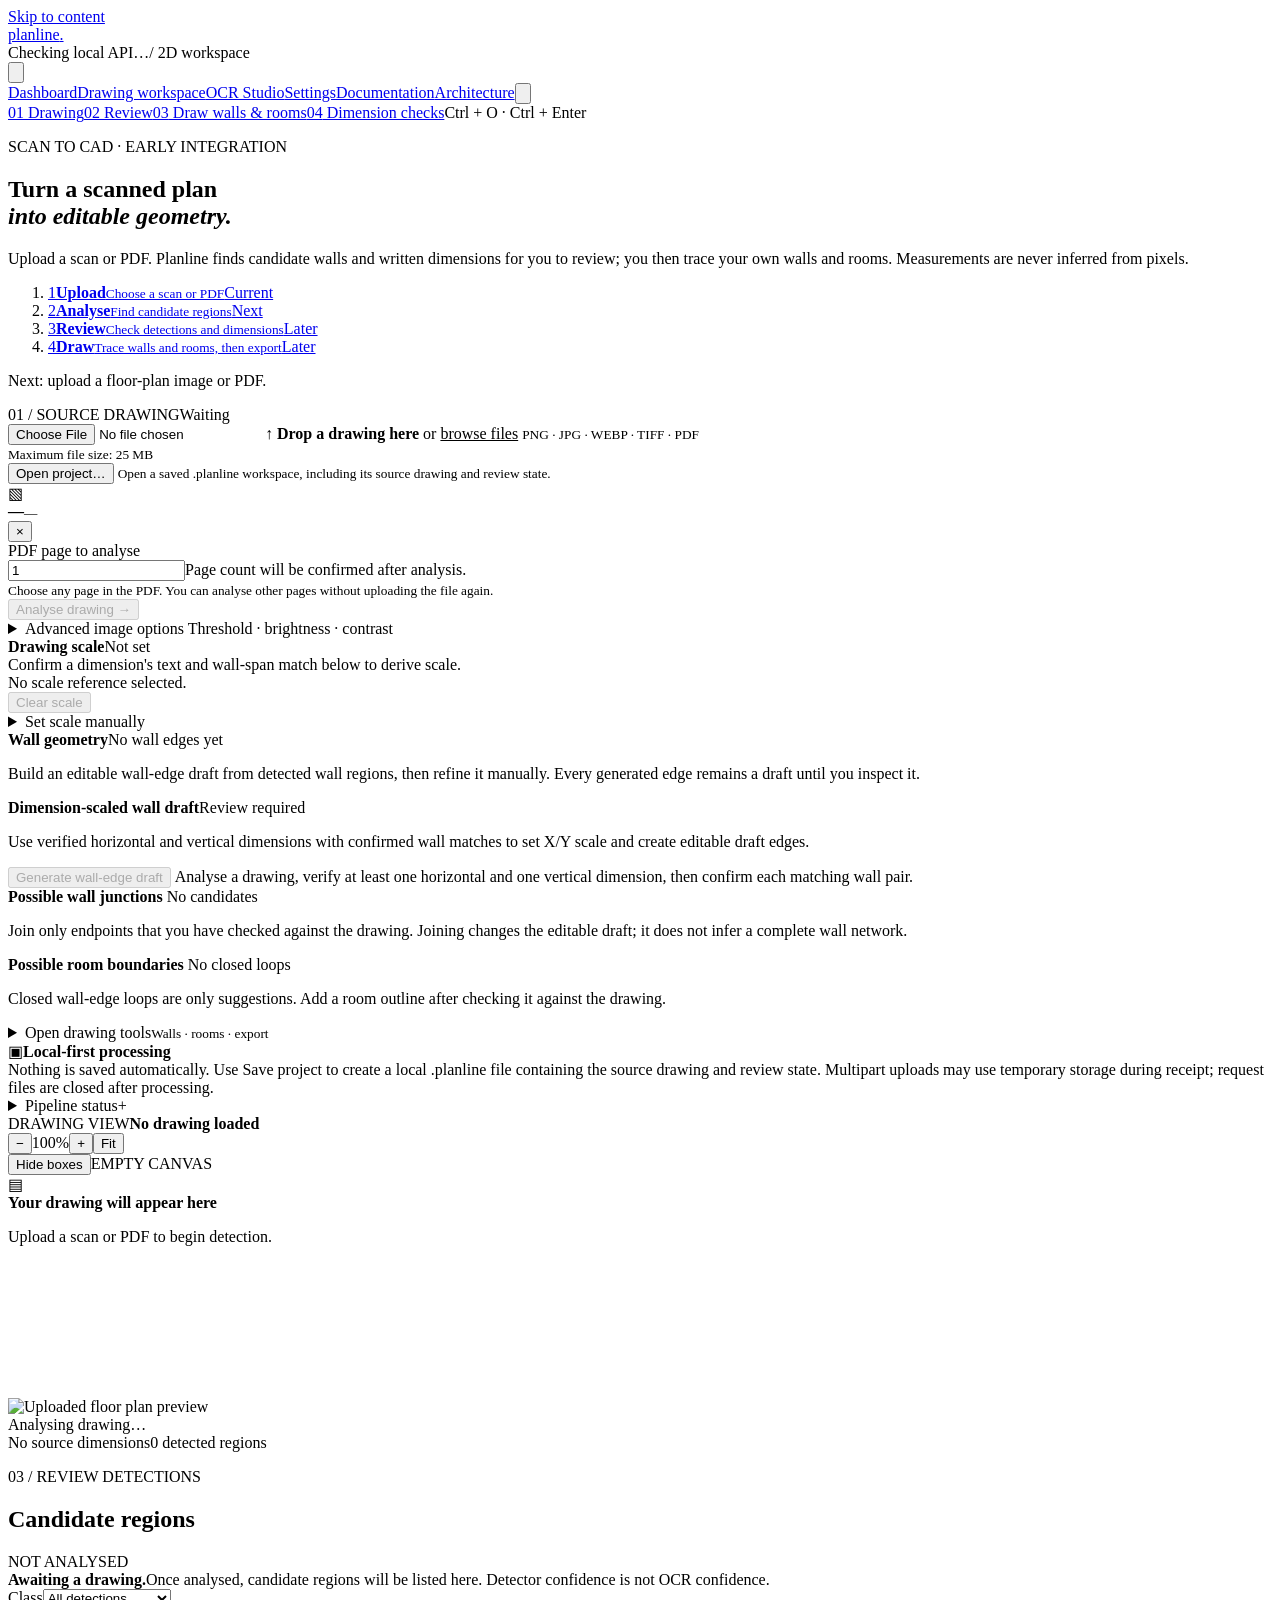
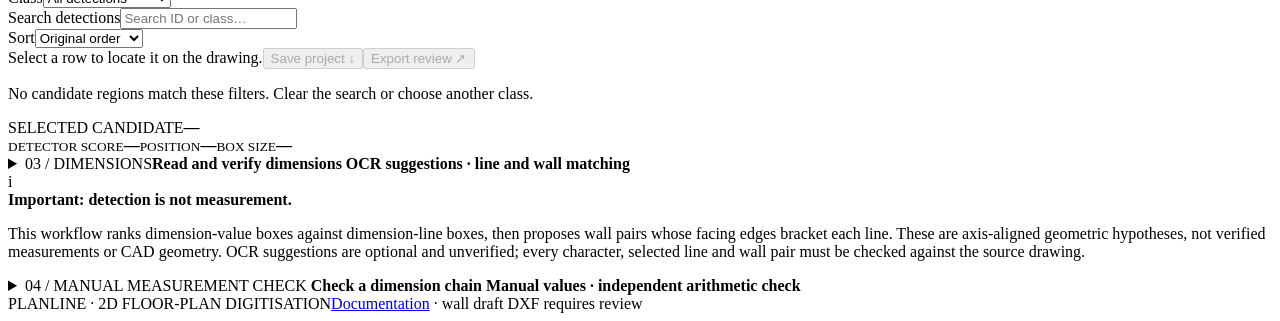
==== commit 55a4204e: "feat(ui): add room boundary review panel" ====
--- a/web/index.html
+++ b/web/index.html
@@ -122,6 +122,14 @@
               <p>Join only endpoints that you have checked against the drawing. Joining changes the editable draft; it does not infer a complete wall network.</p>
               <div id="junctionCandidateList" class="junction-candidate-list"></div>
             </section>
+            <section id="roomLoopReview" class="junction-review hidden" aria-label="Review possible room boundaries">
+              <div class="junction-review-heading">
+                <strong>Possible room boundaries</strong>
+                <span id="roomLoopReviewSummary">No closed loops</span>
+              </div>
+              <p>Closed wall-edge loops are only suggestions. Add a room outline after checking it against the drawing.</p>
+              <div id="roomLoopCandidateList" class="junction-candidate-list"></div>
+            </section>
           </section>
           <details id="geometryDetails" class="geometry-tools-details">
             <summary><span>Open drawing tools</span><small>Walls · rooms · export</small></summary>
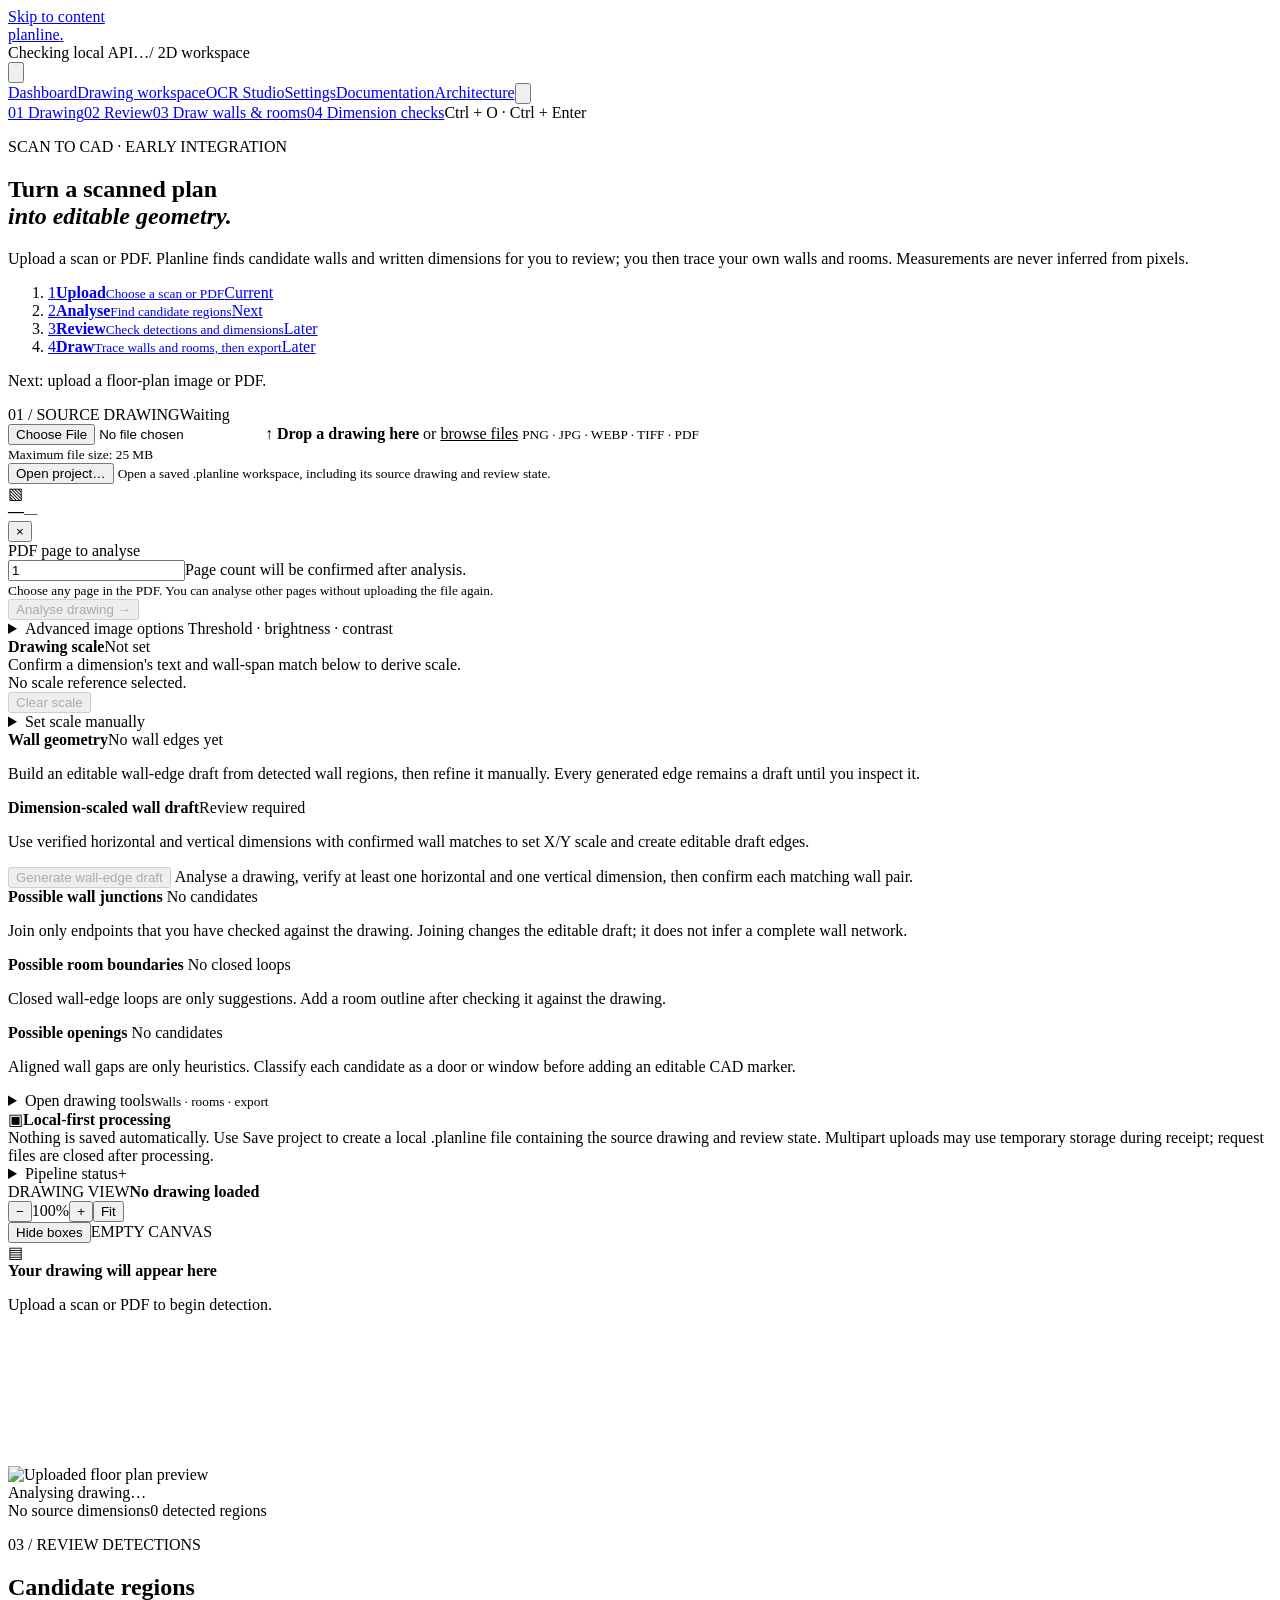
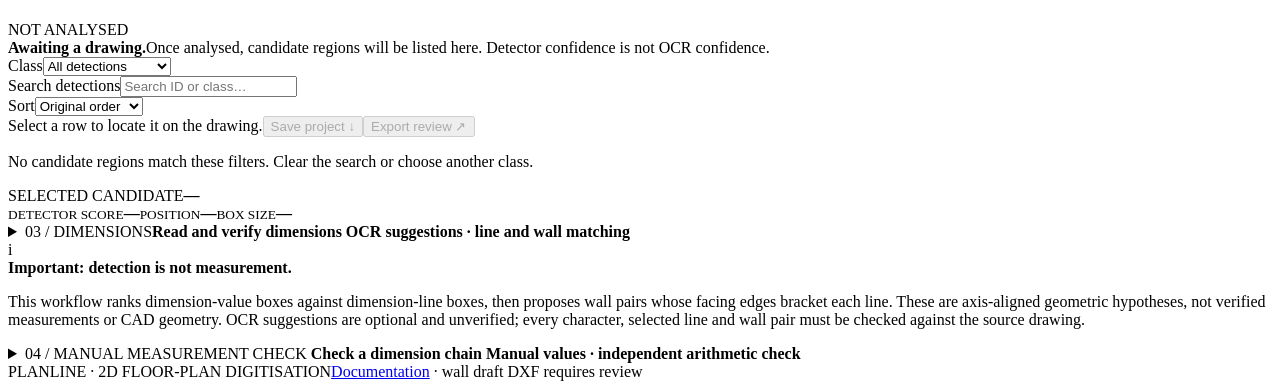
==== commit 8844e866: "feat(ui): add review panel for possible wall openings" ====
--- a/web/index.html
+++ b/web/index.html
@@ -130,6 +130,14 @@
               <p>Closed wall-edge loops are only suggestions. Add a room outline after checking it against the drawing.</p>
               <div id="roomLoopCandidateList" class="junction-candidate-list"></div>
             </section>
+            <section id="openingReview" class="junction-review hidden" aria-label="Review possible openings">
+              <div class="junction-review-heading">
+                <strong>Possible openings</strong>
+                <span id="openingReviewSummary">No candidates</span>
+              </div>
+              <p>Aligned wall gaps are only heuristics. Classify each candidate as a door or window before adding an editable CAD marker.</p>
+              <div id="openingCandidateList" class="junction-candidate-list"></div>
+            </section>
           </section>
           <details id="geometryDetails" class="geometry-tools-details">
             <summary><span>Open drawing tools</span><small>Walls · rooms · export</small></summary>
